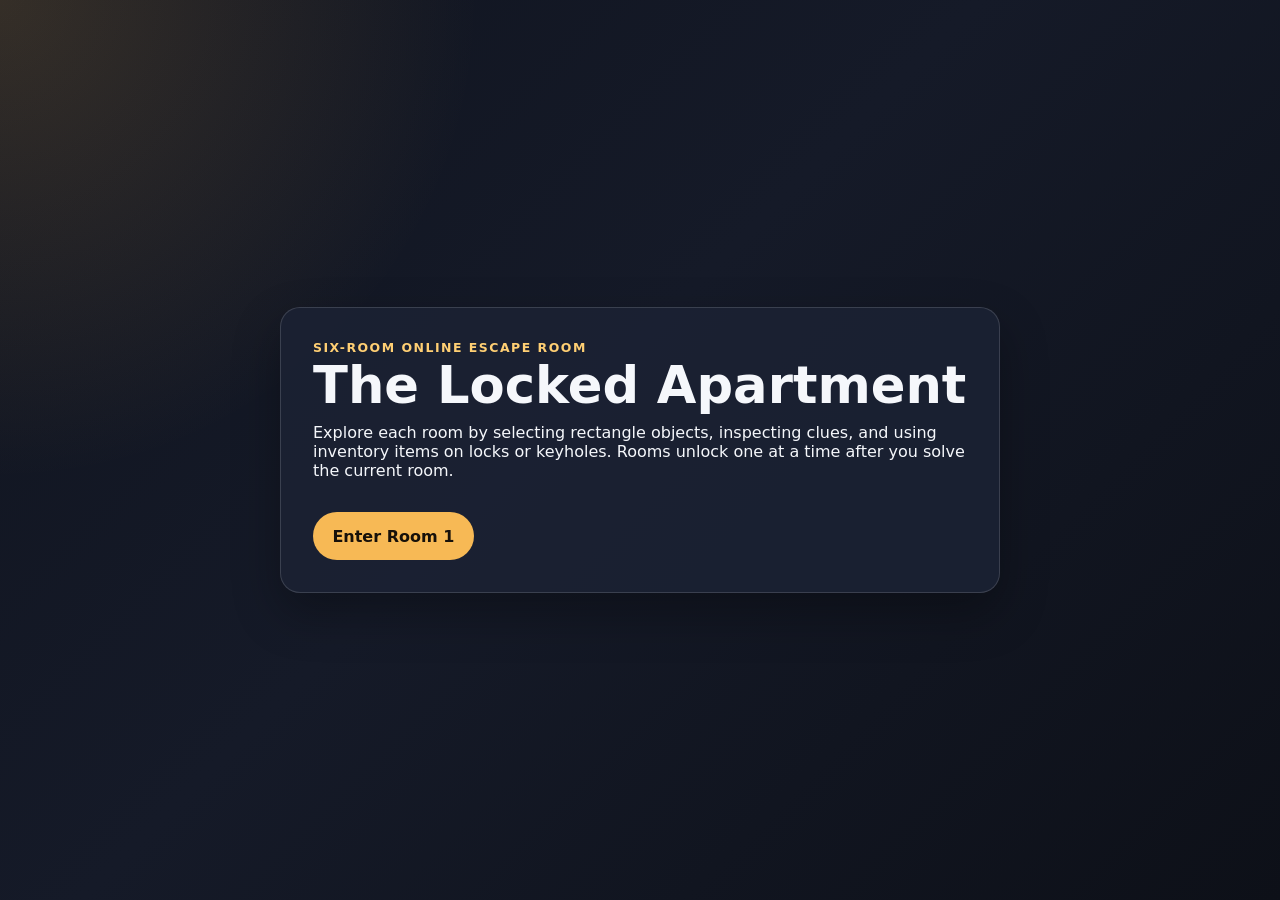
==== index.html @ 1a234449 "Add escape room prototype" ====
<!doctype html>
<html lang="en">
  <head>
    <meta charset="UTF-8" />
    <meta name="viewport" content="width=device-width, initial-scale=1.0" />
    <title>Escape Room Prototype</title>
    <link rel="stylesheet" href="styles.css" />
  </head>
  <body data-room="1">
    <main class="app-shell">
      <section class="intro-card">
        <p class="eyebrow">Six-room online escape room</p>
        <h1>The Locked Apartment</h1>
        <p>
          Explore each room by selecting rectangle objects, inspecting clues, and using inventory items on locks or keyholes.
          Rooms unlock one at a time after you solve the current room.
        </p>
        <a class="primary-link" href="room1.html">Enter Room 1</a>
      </section>
    </main>
  </body>
</html>
---- styles.css ----
:root {
  color-scheme: dark;
  --bg: #10141f;
  --panel: #1b2233;
  --panel-strong: #252f46;
  --accent: #f7b955;
  --accent-strong: #ffcf73;
  --text: #f5f7fb;
  --muted: #aab3c7;
  --success: #6ee7a8;
  --danger: #ff7a90;
  --line: rgba(255, 255, 255, 0.14);
  font-family:
    Inter, ui-sans-serif, system-ui, -apple-system, BlinkMacSystemFont, "Segoe UI", sans-serif;
}

* {
  box-sizing: border-box;
}

body {
  min-height: 100vh;
  margin: 0;
  background:
    radial-gradient(circle at top left, rgba(247, 185, 85, 0.16), transparent 30rem),
    linear-gradient(135deg, #10141f 0%, #151a28 45%, #0d1018 100%);
  color: var(--text);
}

button,
a {
  font: inherit;
}

.app-shell,
.locked-layout {
  display: grid;
  min-height: 100vh;
  place-items: center;
  padding: 2rem;
}

.intro-card,
.popup-card,
.inventory-card {
  border: 1px solid var(--line);
  border-radius: 1.25rem;
  background: rgba(27, 34, 51, 0.9);
  box-shadow: 0 1.25rem 3rem rgba(0, 0, 0, 0.3);
}

.intro-card {
  max-width: 45rem;
  padding: 2rem;
}

.eyebrow {
  margin: 0 0 0.35rem;
  color: var(--accent-strong);
  font-size: 0.78rem;
  font-weight: 800;
  letter-spacing: 0.12em;
  text-transform: uppercase;
}

h1,
h2,
p {
  margin-top: 0;
}

h1 {
  margin-bottom: 0.75rem;
  font-size: clamp(2rem, 4vw, 3.7rem);
  line-height: 1;
}

h2 {
  margin-bottom: 0.75rem;
}

.primary-link,
.ghost-button,
.action-button,
.inventory-item,
.room-link {
  border: 1px solid transparent;
  border-radius: 999px;
  cursor: pointer;
  text-decoration: none;
  transition:
    transform 150ms ease,
    border-color 150ms ease,
    background 150ms ease;
}

.primary-link {
  display: inline-flex;
  margin-top: 1rem;
  padding: 0.85rem 1.15rem;
  background: var(--accent);
  color: #17110a;
  font-weight: 800;
}

.primary-link:hover,
.action-button:hover,
.inventory-item:hover,
.ghost-button:hover,
.room-link:hover {
  transform: translateY(-1px);
}

.game-layout {
  display: grid;
  grid-template-columns: minmax(38rem, 1fr) minmax(21rem, 26rem);
  gap: 1.5rem;
  min-height: 100vh;
  padding: 1.5rem;
}

.room-stage,
.side-panel {
  min-width: 0;
}

.room-header,
.panel-heading {
  display: flex;
  align-items: center;
  justify-content: space-between;
  gap: 1rem;
}

.room-nav {
  display: flex;
  flex-wrap: wrap;
  gap: 0.4rem;
}

.room-nav-large {
  margin: 1rem 0;
}

.room-link {
  display: grid;
  width: 2.25rem;
  height: 2.25rem;
  place-items: center;
  border-color: var(--line);
  background: rgba(255, 255, 255, 0.06);
  color: var(--text);
  font-weight: 800;
}

.room-link.active,
.room-link.unlocked {
  border-color: var(--accent);
  background: rgba(247, 185, 85, 0.22);
}

.room-link.locked {
  cursor: not-allowed;
  opacity: 0.42;
}

.room-canvas {
  position: relative;
  height: min(72vh, 46rem);
  min-height: 35rem;
  overflow: hidden;
  border: 0.35rem solid #3c2a1d;
  border-radius: 1.5rem;
  background:
    linear-gradient(180deg, #31415e 0 58%, #5b3f2c 58% 100%),
    repeating-linear-gradient(90deg, transparent 0 4rem, rgba(255, 255, 255, 0.04) 4rem 4.1rem);
  box-shadow: inset 0 -7rem 0 rgba(0, 0, 0, 0.12);
}

.room-object {
  position: absolute;
  display: grid;
  place-items: center;
  border: 2px solid rgba(255, 255, 255, 0.25);
  border-radius: 0.55rem;
  background: #7186a8;
  color: #111723;
  cursor: pointer;
  font-weight: 900;
  text-align: center;
  box-shadow: 0 0.85rem 1.5rem rgba(0, 0, 0, 0.28);
}

.room-object:hover,
.room-object.selected {
  outline: 4px solid var(--accent-strong);
  outline-offset: 3px;
}

.couch {
  left: 7%;
  bottom: 12%;
  width: 31%;
  height: 17%;
  background: #9b4f5e;
}

.tv {
  right: 12%;
  top: 13%;
  width: 22%;
  height: 17%;
  background: #182235;
  color: #d9e7ff;
}

.coffee-table {
  left: 34%;
  bottom: 20%;
  width: 21%;
  height: 9%;
  background: #b9824b;
}

.keys {
  left: 42%;
  bottom: 31%;
  width: 8%;
  height: 5%;
  background: #f5cd62;
}

.combination-lock {
  right: 18%;
  bottom: 22%;
  width: 10%;
  height: 13%;
  background: #9aa4b5;
}

.keyhole {
  right: 5%;
  bottom: 34%;
  width: 7%;
  height: 9%;
  background: #151515;
  color: #f4d081;
}

.bookshelf {
  left: 5%;
  top: 11%;
  width: 16%;
  height: 32%;
  background: #7b5136;
}

.painting {
  left: 38%;
  top: 11%;
  width: 18%;
  height: 14%;
  background: #669f8f;
}

.exit-door {
  right: 3%;
  bottom: 12%;
  width: 13%;
  height: 39%;
  background: #5b3725;
  color: #ffe5c7;
}

.side-panel {
  display: grid;
  align-content: start;
  gap: 1rem;
}

.popup-card,
.inventory-card {
  padding: 1.25rem;
}

.action-row,
.inventory-list {
  display: flex;
  flex-wrap: wrap;
  gap: 0.55rem;
  margin-top: 1rem;
}

.action-button,
.inventory-item,
.ghost-button {
  padding: 0.6rem 0.8rem;
  border-color: var(--line);
  background: rgba(255, 255, 255, 0.08);
  color: var(--text);
}

.action-button.primary-action {
  background: rgba(247, 185, 85, 0.18);
  border-color: var(--accent);
}

.inventory-item {
  background: rgba(110, 231, 168, 0.14);
  border-color: rgba(110, 231, 168, 0.35);
}

.empty-inventory,
.hint,
.locked-copy {
  color: var(--muted);
}

.status-message {
  min-height: 2.5rem;
  margin-top: 1rem;
  color: var(--success);
  font-weight: 700;
}

.status-message.error {
  color: var(--danger);
}

.placeholder-room {
  position: relative;
  height: 16rem;
  margin: 1.25rem 0;
  border: 0.25rem solid #3c2a1d;
  border-radius: 1rem;
  background: linear-gradient(180deg, #2d3b54 0 58%, #5b3f2c 58% 100%);
}

.placeholder-object {
  position: absolute;
  display: grid;
  place-items: center;
  border: 2px dashed rgba(255, 255, 255, 0.3);
  border-radius: 0.5rem;
  color: var(--muted);
}

.placeholder-object.large {
  left: 8%;
  bottom: 16%;
  width: 38%;
  height: 22%;
}

.placeholder-object.small {
  left: 52%;
  top: 20%;
  width: 18%;
  height: 16%;
}

.placeholder-object.medium {
  right: 7%;
  bottom: 20%;
  width: 18%;
  height: 30%;
}

@media (max-width: 900px) {
  .game-layout {
    grid-template-columns: 1fr;
  }

  .room-canvas {
    min-height: 30rem;
  }
}
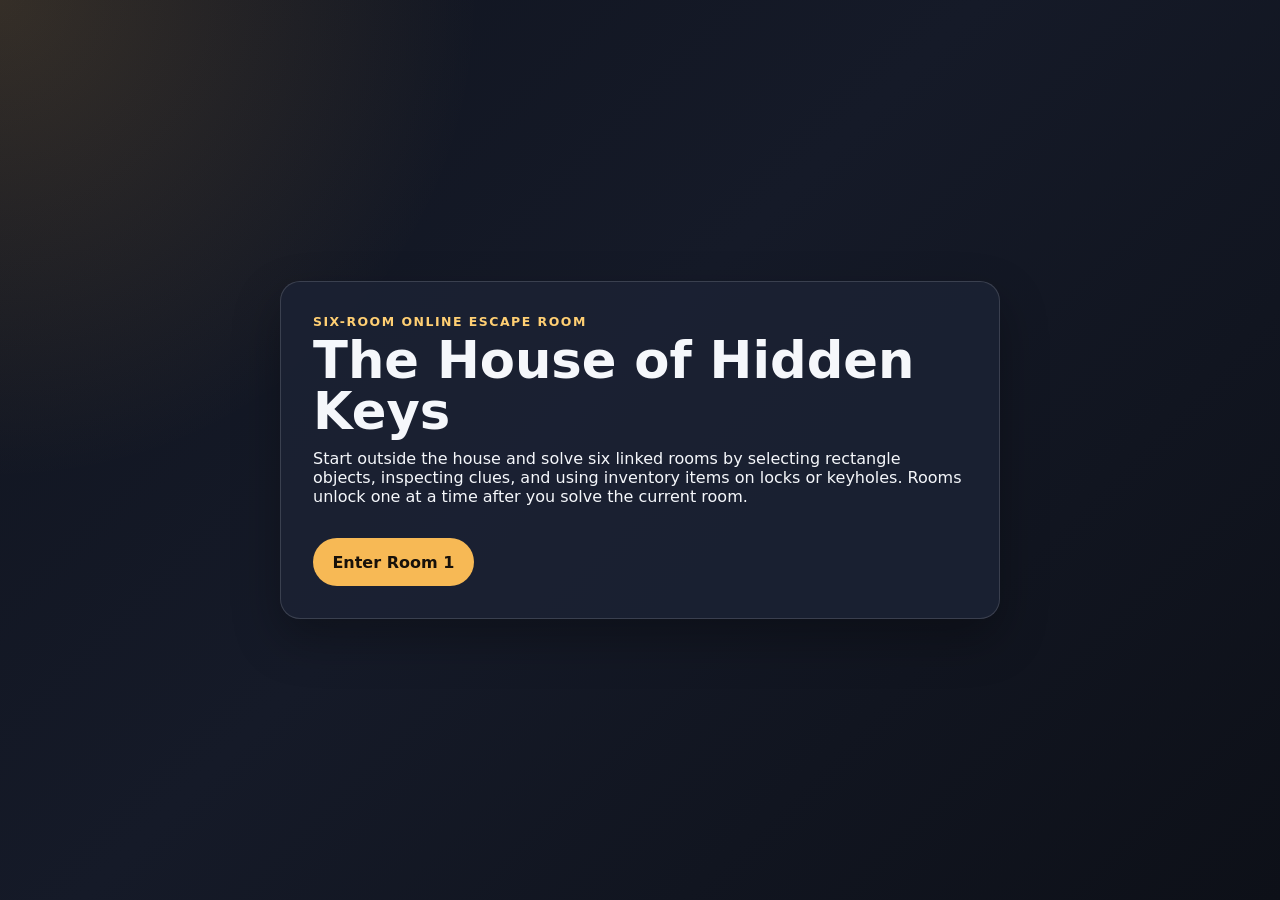
==== commit 77b8d4c3: "Build six-room escape sequence" ====
--- a/index.html
+++ b/index.html
@@ -10,9 +10,9 @@
     <main class="app-shell">
       <section class="intro-card">
         <p class="eyebrow">Six-room online escape room</p>
-        <h1>The Locked Apartment</h1>
+        <h1>The House of Hidden Keys</h1>
         <p>
-          Explore each room by selecting rectangle objects, inspecting clues, and using inventory items on locks or keyholes.
+          Start outside the house and solve six linked rooms by selecting rectangle objects, inspecting clues, and using inventory items on locks or keyholes.
           Rooms unlock one at a time after you solve the current room.
         </p>
         <a class="primary-link" href="room1.html">Enter Room 1</a>
--- a/styles.css
+++ b/styles.css
@@ -375,3 +375,301 @@
     min-height: 30rem;
   }
 }
+
+.room-1-canvas {
+  background:
+    linear-gradient(180deg, #253a56 0 45%, #2f5d43 45% 58%, #6d4a32 58% 100%),
+    repeating-linear-gradient(90deg, transparent 0 4rem, rgba(255, 255, 255, 0.04) 4rem 4.1rem);
+}
+
+.room-2-canvas {
+  background: linear-gradient(180deg, #8fb5c7 0 58%, #d8d3c8 58% 100%);
+}
+
+.room-3-canvas {
+  background: linear-gradient(180deg, #6f7f58 0 58%, #6b4a33 58% 100%);
+}
+
+.room-4-canvas {
+  background: linear-gradient(180deg, #31415e 0 58%, #5b3f2c 58% 100%);
+}
+
+.room-5-canvas {
+  background: linear-gradient(180deg, #4d3f67 0 58%, #4a3347 58% 100%);
+}
+
+.room-6-canvas {
+  background: linear-gradient(180deg, #202633 0 58%, #2b2925 58% 100%);
+}
+
+.porch-chair {
+  left: 8%;
+  bottom: 17%;
+  width: 20%;
+  height: 22%;
+  background: #8b5f3d;
+}
+
+.doorbell {
+  right: 22%;
+  bottom: 47%;
+  width: 8%;
+  height: 9%;
+  background: #d7a33f;
+}
+
+.doormat {
+  left: 47%;
+  bottom: 10%;
+  width: 22%;
+  height: 9%;
+  background: #6f4b2e;
+  color: #ffe2bf;
+}
+
+.front-door {
+  right: 9%;
+  bottom: 13%;
+  width: 18%;
+  height: 47%;
+  background: #51331f;
+  color: #ffe5c7;
+}
+
+.outside-keypad {
+  right: 4%;
+  bottom: 36%;
+  width: 8%;
+  height: 13%;
+  background: #111722;
+  color: #d9e7ff;
+}
+
+.towel {
+  left: 9%;
+  top: 12%;
+  width: 16%;
+  height: 15%;
+  background: #f0ede5;
+}
+
+.toothbrush {
+  left: 35%;
+  top: 22%;
+  width: 12%;
+  height: 7%;
+  background: #79d2de;
+}
+
+.toilet-shower {
+  right: 8%;
+  bottom: 15%;
+  width: 25%;
+  height: 34%;
+  background: #e8edf2;
+}
+
+.garbage-can {
+  left: 14%;
+  bottom: 14%;
+  width: 14%;
+  height: 18%;
+  background: #6f7785;
+}
+
+.bathroom-box {
+  left: 29%;
+  bottom: 17%;
+  width: 13%;
+  height: 10%;
+  background: #384154;
+  color: #d9e7ff;
+}
+
+.bathroom-drawer {
+  left: 42%;
+  bottom: 28%;
+  width: 18%;
+  height: 15%;
+  background: #7b6b5a;
+}
+
+.bathroom-door {
+  right: 2%;
+  bottom: 13%;
+  width: 12%;
+  height: 42%;
+  background: #504238;
+  color: #ffe5c7;
+}
+
+.refrigerator {
+  left: 5%;
+  bottom: 13%;
+  width: 20%;
+  height: 47%;
+  background: #dce7ed;
+}
+
+.pots-pans {
+  left: 32%;
+  bottom: 16%;
+  width: 22%;
+  height: 16%;
+  background: #a6aab3;
+}
+
+.microwave {
+  right: 29%;
+  top: 20%;
+  width: 19%;
+  height: 15%;
+  background: #232938;
+  color: #d9e7ff;
+}
+
+.recipe-book {
+  right: 8%;
+  bottom: 25%;
+  width: 18%;
+  height: 11%;
+  background: #d9c58d;
+}
+
+.kitchen-box {
+  left: 43%;
+  bottom: 34%;
+  width: 12%;
+  height: 10%;
+  background: #303744;
+  color: #d9e7ff;
+}
+
+.red-button {
+  right: 13%;
+  bottom: 45%;
+  width: 11%;
+  height: 11%;
+  border-radius: 50%;
+  background: #cc2936;
+  color: #fff5f5;
+}
+
+.living-tv {
+  right: 10%;
+  top: 12%;
+  width: 22%;
+  height: 17%;
+  background: #182235;
+  color: #d9e7ff;
+}
+
+.living-couch {
+  left: 7%;
+  bottom: 12%;
+  width: 31%;
+  height: 17%;
+  background: #9b4f5e;
+}
+
+.living-drawers {
+  right: 11%;
+  bottom: 16%;
+  width: 20%;
+  height: 19%;
+  background: #77543a;
+}
+
+.old-books {
+  left: 7%;
+  top: 12%;
+  width: 22%;
+  height: 20%;
+  background: #7b5136;
+}
+
+.floor-key {
+  left: 53%;
+  bottom: 18%;
+  width: 10%;
+  height: 6%;
+  background: #f5cd62;
+}
+
+.living-door {
+  right: 2%;
+  bottom: 12%;
+  width: 11%;
+  height: 40%;
+  background: #5b3725;
+  color: #ffe5c7;
+}
+
+.nightstand {
+  left: 9%;
+  bottom: 16%;
+  width: 17%;
+  height: 18%;
+  background: #7a563b;
+}
+
+.computer {
+  right: 10%;
+  bottom: 21%;
+  width: 22%;
+  height: 20%;
+  background: #162033;
+  color: #d9e7ff;
+}
+
+.bed {
+  left: 32%;
+  bottom: 13%;
+  width: 30%;
+  height: 24%;
+  background: #8f6aa6;
+}
+
+.alarm-clock {
+  left: 18%;
+  bottom: 38%;
+  width: 12%;
+  height: 8%;
+  background: #111722;
+  color: #ffcf73;
+}
+
+.lamp {
+  left: 5%;
+  top: 13%;
+  width: 14%;
+  height: 24%;
+  background: #f4d081;
+}
+
+.keyholes {
+  left: 23%;
+  top: 25%;
+  width: 54%;
+  height: 18%;
+  background: #111722;
+  color: #f4d081;
+}
+
+.basement-door {
+  right: 8%;
+  bottom: 12%;
+  width: 18%;
+  height: 42%;
+  background: #36312b;
+  color: #d7c3a1;
+}
+
+.wall-markings {
+  left: 8%;
+  top: 13%;
+  width: 18%;
+  height: 13%;
+  background: #4f5663;
+  color: #ffcf73;
+}
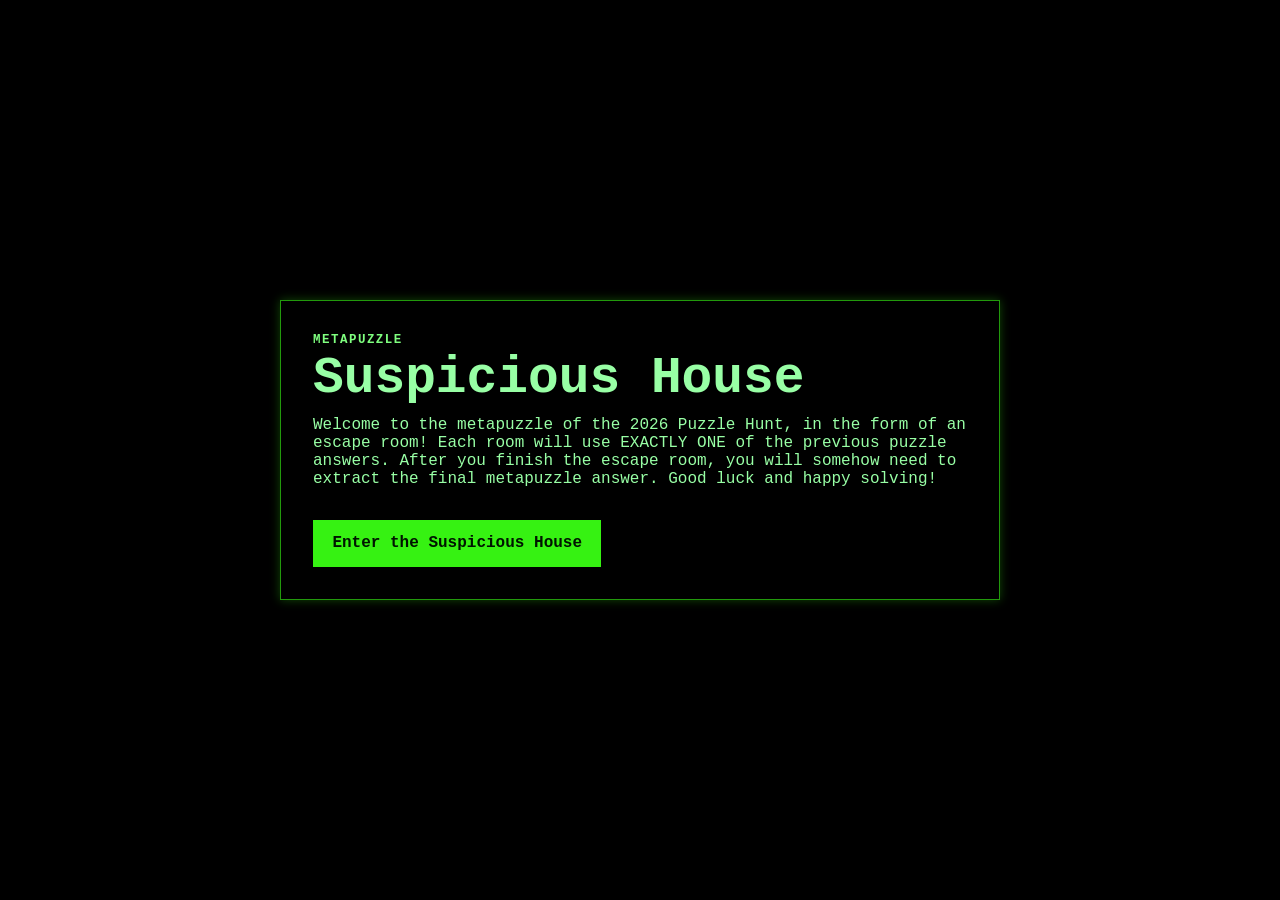
==== commit 26cd3c37: "Update title screen copy to Suspicious House" ====
--- a/index.html
+++ b/index.html
@@ -9,13 +9,15 @@
   <body data-room="1">
     <main class="app-shell">
       <section class="intro-card">
-        <p class="eyebrow">Six-room online escape room</p>
-        <h1>The House of Hidden Keys</h1>
+        <p class="eyebrow">METAPUZZLE</p>
+        <h1>Suspicious House</h1>
         <p>
-          Start outside the house and solve six linked rooms by selecting rectangle objects, inspecting clues, and using inventory items on locks or keyholes.
-          Rooms unlock one at a time after you solve the current room.
+          Welcome to the metapuzzle of the 2026 Puzzle Hunt, in the form of an
+          escape room! Each room will use EXACTLY ONE of the previous puzzle
+          answers. After you finish the escape room, you will somehow need to
+          extract the final metapuzzle answer. Good luck and happy solving!
         </p>
-        <a class="primary-link" href="room1.html">Enter Room 1</a>
+        <a class="primary-link" href="room1.html">Enter the Suspicious House</a>
       </section>
     </main>
   </body>
--- a/styles.css
+++ b/styles.css
@@ -1,17 +1,16 @@
 :root {
   color-scheme: dark;
-  --bg: #10141f;
-  --panel: #1b2233;
-  --panel-strong: #252f46;
-  --accent: #f7b955;
-  --accent-strong: #ffcf73;
-  --text: #f5f7fb;
-  --muted: #aab3c7;
+  --bg: #000000;
+  --panel: #030a03;
+  --panel-strong: #061106;
+  --accent: #39ff14;
+  --accent-strong: #7fff7f;
+  --text: #98ffa5;
+  --muted: #6fca7a;
   --success: #6ee7a8;
-  --danger: #ff7a90;
-  --line: rgba(255, 255, 255, 0.14);
-  font-family:
-    Inter, ui-sans-serif, system-ui, -apple-system, BlinkMacSystemFont, "Segoe UI", sans-serif;
+  --danger: #39ff14;
+  --line: rgba(57, 255, 20, 0.6);
+  font-family: "Space Mono", "IBM Plex Mono", "Courier New", ui-monospace, monospace;
 }
 
 * {
@@ -21,9 +20,7 @@
 body {
   min-height: 100vh;
   margin: 0;
-  background:
-    radial-gradient(circle at top left, rgba(247, 185, 85, 0.16), transparent 30rem),
-    linear-gradient(135deg, #10141f 0%, #151a28 45%, #0d1018 100%);
+  background: #000;
   color: var(--text);
 }
 
@@ -44,8 +41,8 @@
 .popup-card,
 .inventory-card {
   border: 1px solid var(--line);
-  border-radius: 1.25rem;
-  background: rgba(27, 34, 51, 0.9);
+  border-radius: 0;
+  background: rgba(0, 0, 0, 0.92);
   box-shadow: 0 1.25rem 3rem rgba(0, 0, 0, 0.3);
 }
 
@@ -85,7 +82,7 @@
 .inventory-item,
 .room-link {
   border: 1px solid transparent;
-  border-radius: 999px;
+  border-radius: 0;
   cursor: pointer;
   text-decoration: none;
   transition:
@@ -94,12 +91,19 @@
     background 150ms ease;
 }
 
+.intro-card,
+.popup-card,
+.inventory-card,
+.room-canvas {
+  box-shadow: 0 0 0.6rem rgba(57, 255, 20, 0.28);
+}
+
 .primary-link {
   display: inline-flex;
   margin-top: 1rem;
   padding: 0.85rem 1.15rem;
-  background: var(--accent);
-  color: #17110a;
+  background: rgba(57, 255, 20, 0.95);
+  color: #001500;
   font-weight: 800;
 }
 
@@ -148,7 +152,7 @@
   height: 2.25rem;
   place-items: center;
   border-color: var(--line);
-  background: rgba(255, 255, 255, 0.06);
+  background: rgba(0, 0, 0, 0.75);
   color: var(--text);
   font-weight: 800;
 }
@@ -156,12 +160,11 @@
 .room-link.active,
 .room-link.unlocked {
   border-color: var(--accent);
-  background: rgba(247, 185, 85, 0.22);
+  background: rgba(57, 255, 20, 0.2);
 }
 
 .room-link.locked {
-  cursor: not-allowed;
-  opacity: 0.42;
+  display: none;
 }
 
 .room-canvas {
@@ -169,11 +172,9 @@
   height: min(72vh, 46rem);
   min-height: 35rem;
   overflow: hidden;
-  border: 0.35rem solid #3c2a1d;
-  border-radius: 1.5rem;
-  background:
-    linear-gradient(180deg, #31415e 0 58%, #5b3f2c 58% 100%),
-    repeating-linear-gradient(90deg, transparent 0 4rem, rgba(255, 255, 255, 0.04) 4rem 4.1rem);
+  border: 0.2rem solid var(--accent);
+  border-radius: 0;
+  background: #020802;
   box-shadow: inset 0 -7rem 0 rgba(0, 0, 0, 0.12);
 }
 
@@ -181,19 +182,25 @@
   position: absolute;
   display: grid;
   place-items: center;
-  border: 2px solid rgba(255, 255, 255, 0.25);
-  border-radius: 0.55rem;
+  border: 2px solid var(--line);
+  border-radius: 0;
   background: #7186a8;
-  color: #111723;
+  color: var(--text);
   cursor: pointer;
+  font-size: clamp(0.58rem, 1.25vw, 0.95rem);
   font-weight: 900;
+  hyphens: auto;
+  line-height: 1.05;
+  overflow: hidden;
+  overflow-wrap: anywhere;
+  padding: 0.25rem;
   text-align: center;
   box-shadow: 0 0.85rem 1.5rem rgba(0, 0, 0, 0.28);
 }
 
 .room-object:hover,
 .room-object.selected {
-  outline: 4px solid var(--accent-strong);
+  outline: 2px solid var(--accent-strong);
   outline-offset: 3px;
 }
 
@@ -285,10 +292,37 @@
 
 .action-row,
 .inventory-list {
+  gap: 0.55rem;
+  margin-top: 1rem;
+}
+
+.action-row {
+  display: flex;
+  flex-wrap: wrap;
+}
+
+.inventory-list {
+  display: grid;
+  gap: 0.8rem;
+}
+
+.inventory-group {
+  display: grid;
+  gap: 0.45rem;
+}
+
+.inventory-group-title {
+  margin: 0;
+  color: var(--accent-strong);
+  font-size: 0.75rem;
+  letter-spacing: 0.08em;
+  text-transform: uppercase;
+}
+
+.inventory-group-items {
   display: flex;
   flex-wrap: wrap;
   gap: 0.55rem;
-  margin-top: 1rem;
 }
 
 .action-button,
@@ -296,18 +330,18 @@
 .ghost-button {
   padding: 0.6rem 0.8rem;
   border-color: var(--line);
-  background: rgba(255, 255, 255, 0.08);
+  background: rgba(0, 0, 0, 0.8);
   color: var(--text);
 }
 
 .action-button.primary-action {
-  background: rgba(247, 185, 85, 0.18);
+  background: rgba(57, 255, 20, 0.18);
   border-color: var(--accent);
 }
 
 .inventory-item {
-  background: rgba(110, 231, 168, 0.14);
-  border-color: rgba(110, 231, 168, 0.35);
+  background: rgba(57, 255, 20, 0.12);
+  border-color: var(--line);
 }
 
 .empty-inventory,
@@ -332,7 +366,7 @@
   height: 16rem;
   margin: 1.25rem 0;
   border: 0.25rem solid #3c2a1d;
-  border-radius: 1rem;
+  border-radius: 0;
   background: linear-gradient(180deg, #2d3b54 0 58%, #5b3f2c 58% 100%);
 }
 
@@ -341,7 +375,7 @@
   display: grid;
   place-items: center;
   border: 2px dashed rgba(255, 255, 255, 0.3);
-  border-radius: 0.5rem;
+  border-radius: 0;
   color: var(--muted);
 }
 
@@ -377,29 +411,27 @@
 }
 
 .room-1-canvas {
-  background:
-    linear-gradient(180deg, #253a56 0 45%, #2f5d43 45% 58%, #6d4a32 58% 100%),
-    repeating-linear-gradient(90deg, transparent 0 4rem, rgba(255, 255, 255, 0.04) 4rem 4.1rem);
+  background: #020802;
 }
 
 .room-2-canvas {
-  background: linear-gradient(180deg, #8fb5c7 0 58%, #d8d3c8 58% 100%);
+  background: #020802;
 }
 
 .room-3-canvas {
-  background: linear-gradient(180deg, #6f7f58 0 58%, #6b4a33 58% 100%);
+  background: #020802;
 }
 
 .room-4-canvas {
-  background: linear-gradient(180deg, #31415e 0 58%, #5b3f2c 58% 100%);
+  background: #020802;
 }
 
 .room-5-canvas {
-  background: linear-gradient(180deg, #4d3f67 0 58%, #4a3347 58% 100%);
+  background: #020802;
 }
 
 .room-6-canvas {
-  background: linear-gradient(180deg, #202633 0 58%, #2b2925 58% 100%);
+  background: #020802;
 }
 
 .porch-chair {
@@ -411,9 +443,9 @@
 }
 
 .doorbell {
-  right: 22%;
+  right: 25%;
   bottom: 47%;
-  width: 8%;
+  width: 7%;
   height: 9%;
   background: #d7a33f;
 }
@@ -428,20 +460,21 @@
 }
 
 .front-door {
-  right: 9%;
+  right: 8%;
   bottom: 13%;
-  width: 18%;
+  width: 16%;
   height: 47%;
   background: #51331f;
   color: #ffe5c7;
 }
 
 .outside-keypad {
-  right: 4%;
+  right: 2%;
   bottom: 36%;
-  width: 8%;
+  width: 5%;
   height: 13%;
   background: #111722;
+  font-size: clamp(0.5rem, 0.9vw, 0.72rem);
   color: #d9e7ff;
 }
 
@@ -462,9 +495,9 @@
 }
 
 .toilet-shower {
-  right: 8%;
+  right: 18%;
   bottom: 15%;
-  width: 25%;
+  width: 22%;
   height: 34%;
   background: #e8edf2;
 }
@@ -497,7 +530,7 @@
 .bathroom-door {
   right: 2%;
   bottom: 13%;
-  width: 12%;
+  width: 11%;
   height: 42%;
   background: #504238;
   color: #ffe5c7;
@@ -550,15 +583,15 @@
   bottom: 45%;
   width: 11%;
   height: 11%;
-  border-radius: 50%;
+  border-radius: 0;
   background: #cc2936;
   color: #fff5f5;
 }
 
 .living-tv {
-  right: 10%;
+  right: 13%;
   top: 12%;
-  width: 22%;
+  width: 20%;
   height: 17%;
   background: #182235;
   color: #d9e7ff;
@@ -573,9 +606,9 @@
 }
 
 .living-drawers {
-  right: 11%;
+  right: 17%;
   bottom: 16%;
-  width: 20%;
+  width: 18%;
   height: 19%;
   background: #77543a;
 }
@@ -599,7 +632,7 @@
 .living-door {
   right: 2%;
   bottom: 12%;
-  width: 11%;
+  width: 10%;
   height: 40%;
   background: #5b3725;
   color: #ffe5c7;
@@ -666,10 +699,99 @@
 }
 
 .wall-markings {
-  left: 8%;
-  top: 13%;
-  width: 18%;
+  left: 6%;
+  top: 10%;
+  width: 15%;
   height: 13%;
   background: #4f5663;
   color: #ffcf73;
 }
+
+.room6-lock-ui {
+  display: flex;
+  flex: 1 1 100%;
+  flex-direction: column;
+  gap: 0.6rem;
+}
+
+.room6-slots {
+  display: grid;
+  grid-template-columns: repeat(5, minmax(0, 1fr));
+  gap: 0.35rem;
+}
+
+.room6-slot {
+  border: 1px solid var(--line);
+  padding: 0.45rem 0.3rem;
+  text-align: center;
+  font-size: 0.75rem;
+  min-height: 2.5rem;
+  display: grid;
+  place-items: center;
+}
+
+.victory-page {
+  background: radial-gradient(circle at 20% 20%, #163b1a 0, #041106 45%, #010501 100%);
+  color: #dcffe2;
+}
+
+.victory-layout {
+  min-height: 100vh;
+  display: grid;
+  place-items: center;
+  padding: 2rem;
+}
+
+.victory-card {
+  width: min(42rem, 100%);
+  border: 2px solid #9bff7f;
+  background: rgba(2, 12, 5, 0.85);
+  padding: 2.5rem;
+  text-align: center;
+  box-shadow: 0 0 2rem rgba(120, 255, 120, 0.25);
+}
+
+.hidden {
+  display: none !important;
+}
+
+.input-action {
+  display: flex;
+  flex: 1 1 100%;
+  gap: 0.5rem;
+}
+
+.input-action input {
+  min-width: 0;
+  flex: 1;
+  border: 1px solid var(--line);
+  border-radius: 0;
+  padding: 0.6rem 0.8rem;
+  background: rgba(0, 0, 0, 0.8);
+  color: var(--text);
+}
+
+ .action-note {
+  flex-basis: 100%;
+  margin: 0.2rem 0 0;
+}
+
+.inventory-item.selected {
+  border-color: var(--accent);
+  background: rgba(57, 255, 20, 0.2);
+}
+
+
+/* Theme simplification: green + black only */
+.room-object,
+.placeholder-room,
+.placeholder-object {
+  background: #031003 !important;
+  color: #98ffa5 !important;
+  border-color: rgba(57, 255, 20, 0.6) !important;
+}
+
+.room-object:hover,
+.room-object.selected {
+  background: #062006 !important;
+}
